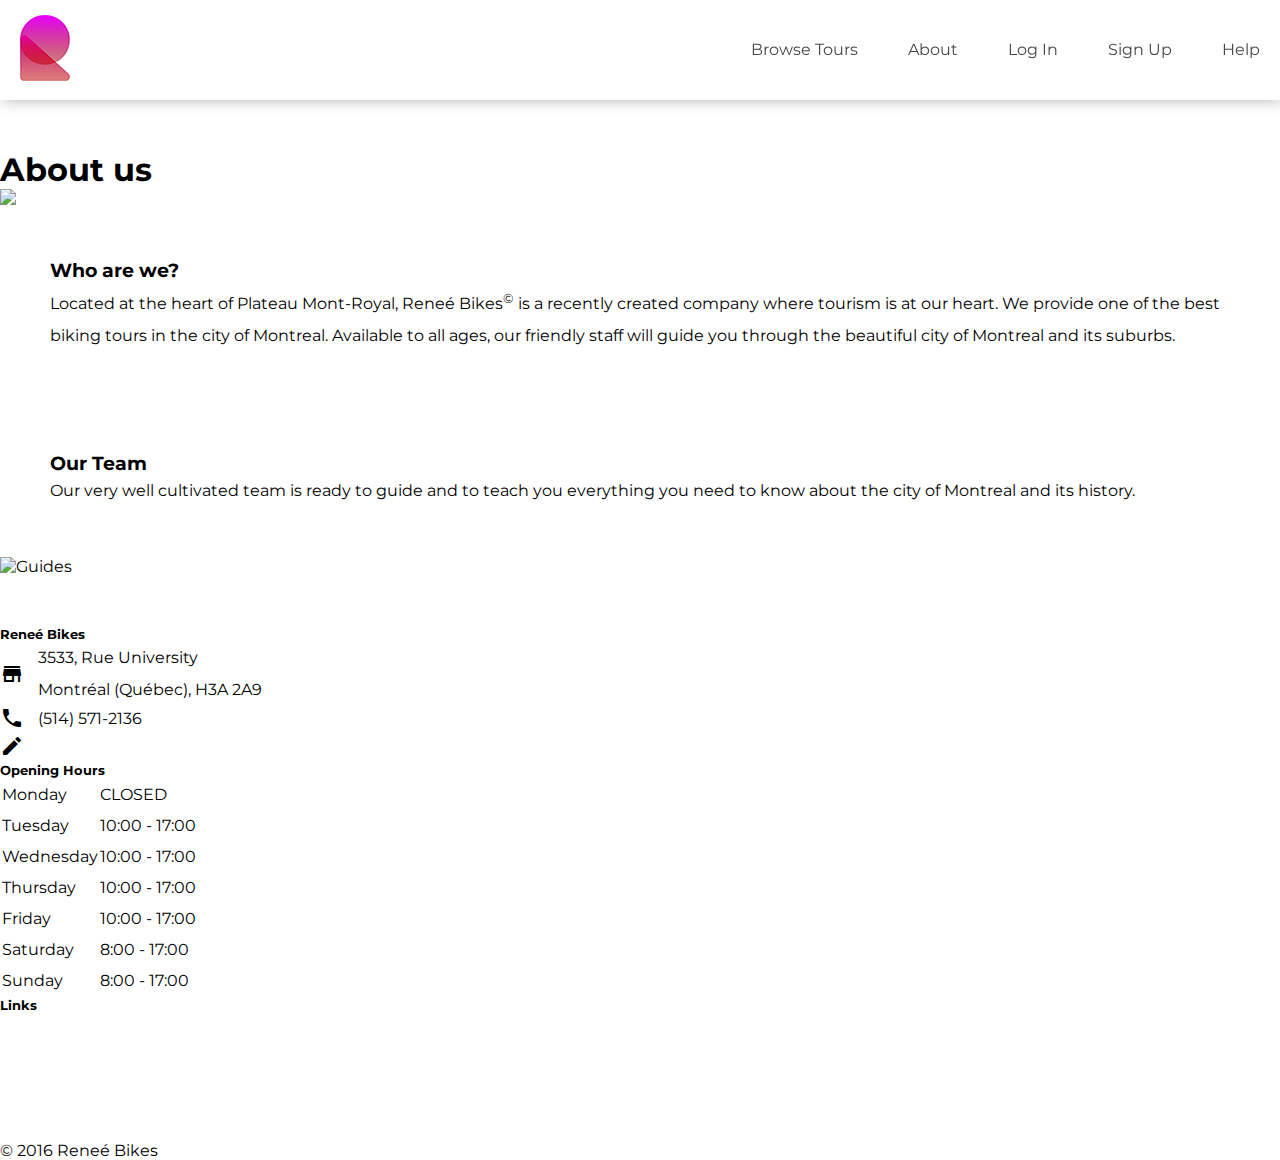
==== about.html @ 0fe578e2 "Added about.html page" ====
<!DOCTYPE html>
<html>
<head>
    <meta charset="utf-8">

<title>About</title>
    <!--Import Google Icon Font-->
      <link href="http://fonts.googleapis.com/icon?family=Material+Icons" rel="stylesheet">
      <!--Import materialize.css-->
      <link type="text/css" rel="stylesheet" href="css/materialize.min.css"  media="screen,projection"/>
   
    <link href="https://fonts.googleapis.com/css?family=Montserrat" rel="stylesheet">
    
    <link type="text/css" rel="stylesheet" href="css/stylesheet.css"/>
    
      

 <link href="css/style.css" type="text/css" rel="stylesheet" media="screen,projection"/>

<meta name="viewport" content="width=device-width, initial-scale=1.0"/>
    
    

</head>
<body>
    <div id="header-nav">
		<header class="headroom">
			<a href="index.html">
				<img src="logo.png" alt="logo">
			</a>
		</header>
        
		<div id="mynav">
				<ul class="menu">
					<a href="#"><li> Help </li></a>
					<a href="#"><li> Sign Up </li></a>
					<a href="#"><li> Log In </li></a>
					<a href="#"><li> About </li></a>
					<a href="#"><li> Browse Tours </li></a>
				</ul>
		</div>


	</div>
        <main class="container" style="margin-top:150px;">
<h1 class="center">About us</h1>
    

<!-- *****************FIRST SECTION***************************-->

        <div class="section">
        <div class="row">
            <div class="col l7" style="padding:0">

        <img  class="responsive-img" src="http://luxurylaunches.com/wp-content/uploads/2015/08/montreal-bike-tour.jpg">
            </div>
<div class="col l5 pink lighten-1" style="padding:50px">
<h3 class="center white-text">Who are we?</h3>
<p class="white-text">
Located at the heart of Plateau Mont-Royal, Reneé Bikes<sup>&copy;</sup> is a recently created company where tourism is at our heart. We provide one of the best biking tours in the city of Montreal. Available to all ages, our friendly staff will guide you through the beautiful city of Montreal and its suburbs.
</p>
</div>
</div>

        </div>

        </div>
<!--***************** SECOND SECTION********************* -->
        
<div class ="section">
        <div class="row">
            <div class="col l6 cyan lighten-1" style="padding:50px">
                <h3 class="center white-text">Our Team</h3>
<p class="white-text box-padding">Our very well cultivated team is ready to guide and to teach you everything you need to know about the city of Montreal and its history.
</p>
            </div>
            <div class="col l6" style="padding:0">
        <img class="responsive-img" src="https://www.biketours.com/photos/The_group.jpg" alt="Guides" >
            </div>
        </div>
        
        

</div>

        </main>
<footer class="page-footer pink accent-3">
    <div class="container">
      <div class="row">
        <div class="col l6 m6 s12">
          <h5 class="white-text">Reneé Bikes</h5>
			<div class="white-text">
				<i class="small material-icons bio">store</i>
				<p class=" bio">3533, Rue University
					<br>
					Montréal (Québec), H3A 2A9
				</p>
					<br>
				<i class="small material-icons bio">phone</i>
				<span class=" bio">(514) 571-2136</span>
					<br>
				<i class="small material-icons bio">mode_edit</i>
				<p class=" bio"><a href="mailto:info@reneebikes.com" target="_top">info@reneebikes.com</a>
				</p>
			</div>

        </div>
        <div class="col l4 m6 s12">
          <h5 class="white-text">Opening Hours</h5>
          <table class="white-text">
			<tr >
				<td>Monday</td>
				<td>CLOSED</td>
			</tr>
			<tr class="blue-grey-text text-lighten-4">
				<td>Tuesday</td>
				<td>10:00 - 17:00</td>
			</tr>
			<tr >
				<td>Wednesday</td>
				<td>10:00 - 17:00</td>
			</tr>
			<tr class="blue-grey-text text-lighten-4">
				<td>Thursday</td>
				<td>10:00 - 17:00</td>
			</tr>
			<tr >
				<td>Friday</td>
				<td>10:00 - 17:00</td>
			</tr>
			<tr class="blue-grey-text text-lighten-4">
				<td>Saturday</td>
				<td>8:00 - 17:00</td>
			</tr>
			<tr>
				<td>Sunday</td>
				<td>8:00 - 17:00</td>
			</tr>
		  </table>
        </div>
        <div class="col l2 s12">
          <h5 class="white-text">Links</h5>
          <div class="white-text">
			<p><a href="#!">Home</a></p>
			<p><a href="#!">Tour List</a></p>
			<p><a href="about.html">About</a></p>
			<p><a href="#!">Contact</a></p>
		</div>
        </div>
      </div>
    </div>
    <div class="footer-copyright">
	
		<div class="center">
			© 2016 Reneé Bikes
		</div>
      </div>

  </footer>

        

</body>
</html>
---- css/stylesheet.css ----
* { 
  margin: 0; 
  padding: 0; 
  font-family: 'Montserrat', "helvetica neue", sans-serif !important;
}


#header-nav {
    height: 100px;
    position: fixed;
    top: 0;
    width: 100%;
    background-color: white;
    box-shadow: 2px 0px 15px rgba(0, 0, 0, 0.3);
    z-index: 9;
}

a { text-decoration: none; }

header, header a {
	display: inline;
}

header img {
	margin-top: 15px;
	margin-left: 20px;
}

.demo-card-image.mdl-card {
  width: 532px;
  height: 355px;
  background: url(featured2.jpg) center / cover;
}

#mynav {
	text-align: right;
	display: inline;
}

.menu {
	width: 80%;
	float: right;
	padding-top: 40px;
	margin-right: 20px;
}

.menu li {
	float: right;
	display: inline;
	margin-left: 50px;
	font-size: 16px;
	color: #484848;
}

/* when Nav appears
#484848
*/

#main-image {
    background-size: cover;
  	max-height: 100%;
  	max-width: 100%;
    height: 96vh;
	background-repeat: no-repeat;
 	background-image: url(image4.jpg);
 	box-sizing: border-box;
 	text-align: center;
 	margin: auto;

}

#main-image h1 {
	font-size: 94px;
 	color: white;
 	margin: auto;
 	text-shadow: 1px 1px 4px rgba(0, 0, 0, 0.7);
 	margin-bottom: 20px;
 	max-width: 1080px;
 	font-family: 'Montserrat', "helvetica neue", sans-serif !important;
}

.h1-button {
	text-align: center;
 	position: absolute;
 	bottom: 15%;
 	left: 8%;
 	right: 8%;
}

.myButton {
	background-color: rgba(0, 0, 0, 0.2);
	border-radius:42px;
	border:2px solid #ffffff;
	display: inline-block;
	color:#ffffff;
	font-size:21px;
	padding:15px 76px;
	
}

.myButton:hover {
	background-color: rgba(255, 0, 137, 0.92);
}

#featured {
	width: 80%;
	max-width: 1080px;
	margin: auto;
	margin-top: 50px;
}

#featured h2 {
	font-size: 30px;
}

#more_contents {
	margin-top: 50px;
}

.demo-card-square.mdl-card {
  width: 320px;
  height: 320px;
}

.oldmtl > .mdl-card__title {
  color: #fff;
  background:
    url(oldmtl.jpg) bottom right 80% no-repeat #46B6AC;
  text-shadow: 1px 1px 4px rgba(0, 0, 0, 0.4);
}

.oldport > .mdl-card__title {
  color: #fff;
  background:
    url(royal.jpg) bottom right 70% no-repeat #46B6AC;
  text-shadow: 1px 1px 4px rgba(0, 0, 0, 0.4);
}

.demo-card-square > .mdl-card__title {
  color: #fff;
  background:
    url(downtown.jpg) bottom right 100% no-repeat #46B6AC;
  text-shadow: 1px 1px 4px rgba(0, 0, 0, 0.4);
}

p {
  line-height: 2rem;
}

footer td {
	padding-bottom: 5px;
	padding-top: 5px;
}

footer.page-footer {
  margin: 0;
  margin-top: 50px;
}

.bio{
	display: inline-flex;
    vertical-align: middle;
	padding-right:10px;
}

footer a{
	color: white;
}

footer i {
	font-family: 'Material Icons', sans-serif !important;
}

.bio > a:hover{
	text-decoration:underline;
}
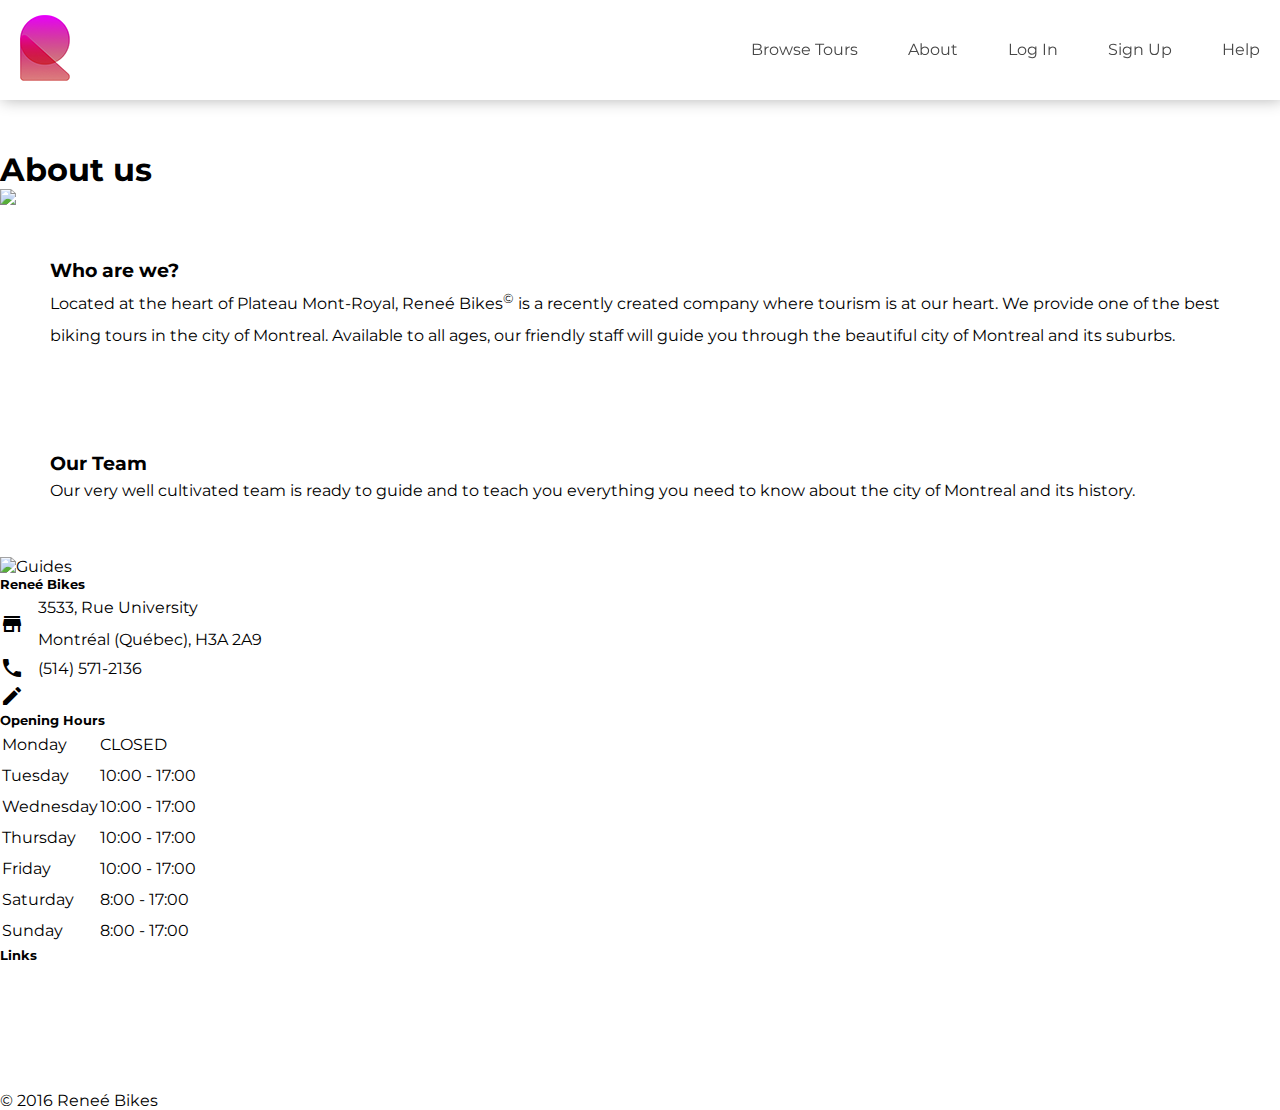
==== commit 45fe199c: "Update about.html" ====
--- a/about.html
+++ b/about.html
@@ -6,20 +6,18 @@
 <title>About</title>
     <!--Import Google Icon Font-->
       <link href="http://fonts.googleapis.com/icon?family=Material+Icons" rel="stylesheet">
-      <!--Import materialize.css-->
-      <link type="text/css" rel="stylesheet" href="css/materialize.min.css"  media="screen,projection"/>
-   
-    <link href="https://fonts.googleapis.com/css?family=Montserrat" rel="stylesheet">
+      <!-- Compiled and minified CSS -->
+      <link rel="stylesheet" href="https://cdnjs.cloudflare.com/ajax/libs/materialize/0.97.8/css/materialize.min.css">
+
+	<!-- Compiled and minified JavaScript -->
+	  <script src="https://cdnjs.cloudflare.com/ajax/libs/materialize/0.97.8/js/materialize.min.js"></script>
+    
+	<link href="https://fonts.googleapis.com/css?family=Montserrat" rel="stylesheet">
     
     <link type="text/css" rel="stylesheet" href="css/stylesheet.css"/>
-    
-      
-
- <link href="css/style.css" type="text/css" rel="stylesheet" media="screen,projection"/>
+    <link href="css/style.css" type="text/css" rel="stylesheet" media="screen,projection"/>
 
 <meta name="viewport" content="width=device-width, initial-scale=1.0"/>
-    
-    
 
 </head>
 <body>
@@ -161,4 +159,4 @@
         
 
 </body>
-</html>+</html>
--- a/css/stylesheet.css
+++ b/css/stylesheet.css
@@ -29,7 +29,7 @@
 .demo-card-image.mdl-card {
   width: 532px;
   height: 355px;
-  background: url(featured2.jpg) center / cover;
+  background: url(../images/featured2.jpg) center / cover;
 }
 
 #mynav {
@@ -62,7 +62,7 @@
   	max-width: 100%;
     height: 96vh;
 	background-repeat: no-repeat;
- 	background-image: url(image4.jpg);
+ 	background-image: url(../images/image4.jpg);
  	box-sizing: border-box;
  	text-align: center;
  	margin: auto;
@@ -125,21 +125,21 @@
 .oldmtl > .mdl-card__title {
   color: #fff;
   background:
-    url(oldmtl.jpg) bottom right 80% no-repeat #46B6AC;
+    url(../images/oldmtl.jpg) bottom right 80% no-repeat #46B6AC;
   text-shadow: 1px 1px 4px rgba(0, 0, 0, 0.4);
 }
 
 .oldport > .mdl-card__title {
   color: #fff;
   background:
-    url(royal.jpg) bottom right 70% no-repeat #46B6AC;
+    url(../images/royal.jpg) bottom right 70% no-repeat #46B6AC;
   text-shadow: 1px 1px 4px rgba(0, 0, 0, 0.4);
 }
 
 .demo-card-square > .mdl-card__title {
   color: #fff;
   background:
-    url(downtown.jpg) bottom right 100% no-repeat #46B6AC;
+    url(../images/downtown.jpg) bottom right 100% no-repeat #46B6AC;
   text-shadow: 1px 1px 4px rgba(0, 0, 0, 0.4);
 }
 
--- a/css/style.css
+++ b/css/style.css
@@ -0,0 +1,30 @@
+body{
+	font-family: 'Montserrat', sans-serif;
+}
+ 
+p {
+  line-height: 2rem;
+}
+
+footer td {
+	padding-bottom: 5px;
+	padding-top: 5px;
+}
+
+footer.page-footer {
+  margin: 0;
+}
+
+.bio{
+	display: inline-flex;
+    vertical-align: middle;
+	padding-right:10px;
+}
+
+footer a{
+	color: white;
+}
+
+.bio > a:hover{
+	text-decoration:underline;
+}